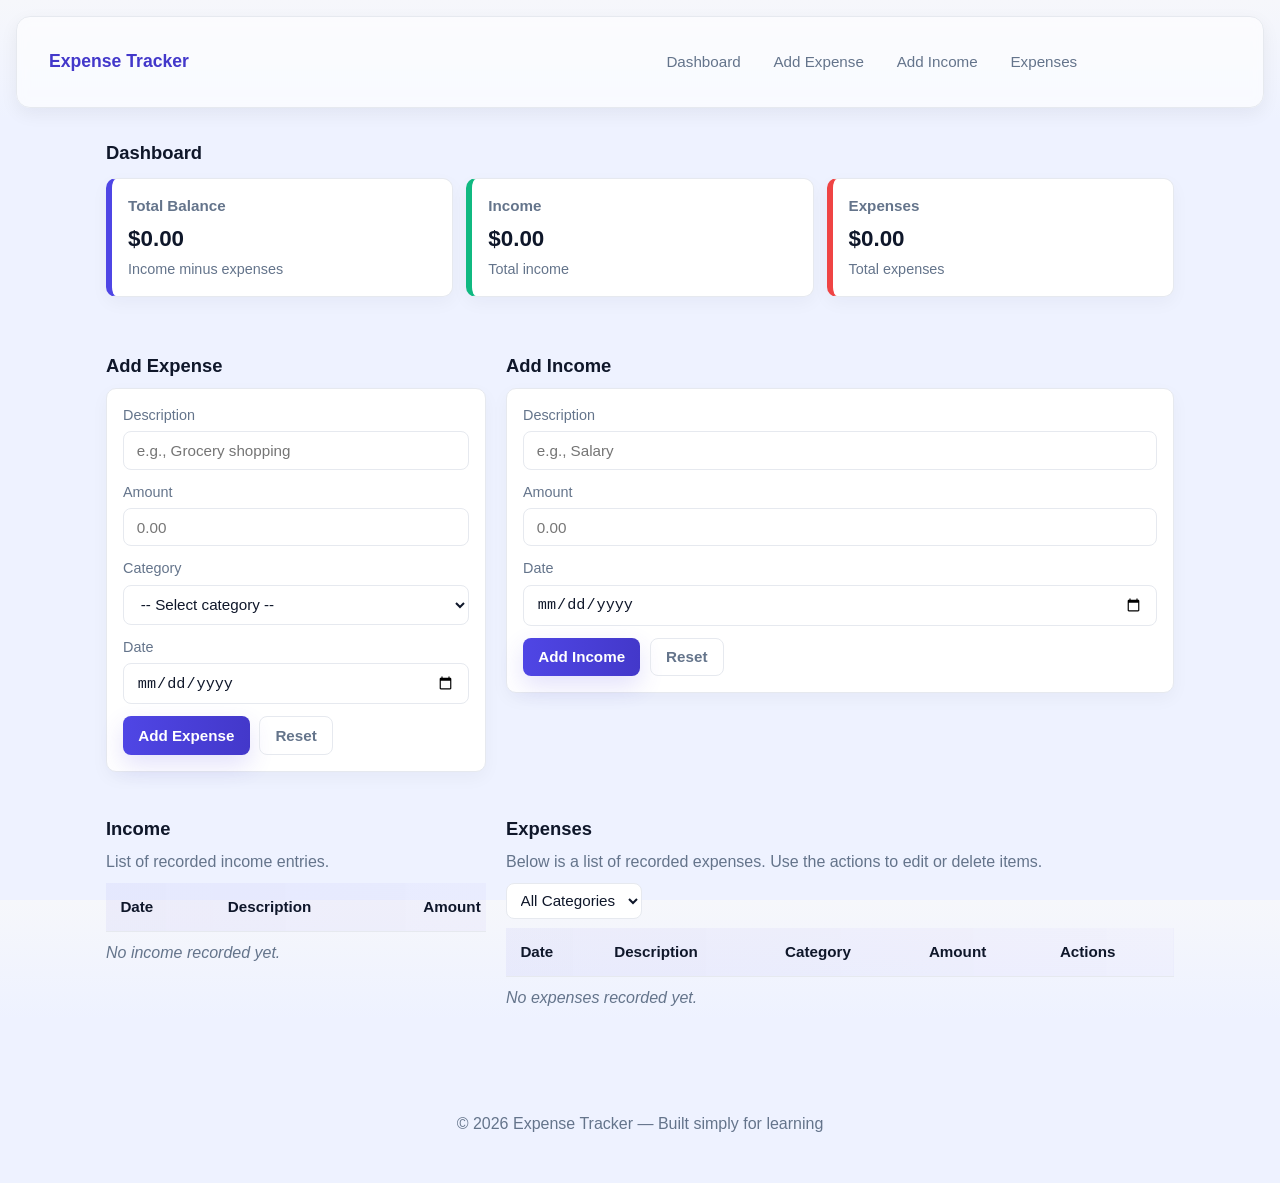
==== index.html @ 728ef807 "Initial commit" ====
﻿<!DOCTYPE html>
<html lang="en">
<head>
  <meta charset="utf-8" />
  <meta name="viewport" content="width=device-width, initial-scale=1" />
  <title>Expense Tracker</title>
  <!-- Link to stylesheet (create style.css later) -->
  <link rel="stylesheet" href="style.css" />
  <!-- Link to JavaScript (create script.js later) -->
  <script src="script.js" defer></script>
</head>
<body>
  <!-- Site header and navigation -->
  <header>
    <nav aria-label="Primary" class="navbar">
      <div class="container navbar-brand">
        <a href="#" class="brand">Expense Tracker</a>
      </div>
      <ul class="container navbar-menu">
        <li><a href="#dashboard">Dashboard</a></li>
        <li><a href="#add-expense">Add Expense</a></li>
        <li><a href="#add-income">Add Income</a></li>
        <li><a href="#expenses-list">Expenses</a></li>
      </ul>
    </nav>
  </header>

  <main class="container">
    <!-- Dashboard summary cards -->
    <section id="dashboard" aria-labelledby="dashboard-heading">
      <h2 id="dashboard-heading">Dashboard</h2>
      <p class="visually-hidden" id="dashboard-description">Quick summary of your balance, income and expenses.</p>

      <div class="cards" role="region" aria-label="Summary cards">
        <!-- Total Balance -->
        <article class="card" id="total-balance" aria-labelledby="balance-title">
          <h3 id="balance-title">Total Balance</h3>
          <p class="amount" aria-live="polite">$0.00</p>
          <p class="card-note">Income minus expenses</p>
        </article>

        <!-- Income -->
        <article class="card" id="total-income" aria-labelledby="income-title">
          <h3 id="income-title">Income</h3>
          <p class="amount" aria-live="polite">$0.00</p>
          <p class="card-note">Total income</p>
        </article>

        <!-- Expenses -->
        <article class="card" id="total-expenses" aria-labelledby="expenses-title">
          <h3 id="expenses-title">Expenses</h3>
          <p class="amount" aria-live="polite">$0.00</p>
          <p class="card-note">Total expenses</p>
        </article>
      </div>
    </section>

    <!-- Add Expense form -->
    <section id="add-expense" aria-labelledby="add-expense-heading">
      <h2 id="add-expense-heading">Add Expense</h2>

      <!-- Beginner-friendly form with labels and simple inputs -->
      <form id="expense-form" autocomplete="off">
        <div class="form-row">
          <label for="description">Description</label>
          <input type="text" id="description" name="description" placeholder="e.g., Grocery shopping" required />
        </div>

        <div class="form-row">
          <label for="amount">Amount</label>
          <input type="number" id="amount" name="amount" placeholder="0.00" step="0.01" min="0" required />
        </div>

        <div class="form-row">
          <label for="category">Category</label>
          <select id="category" name="category">
            <option value="">-- Select category --</option>
            <option value="food">Food</option>
            <option value="transport">Transport</option>
            <option value="utilities">Utilities</option>
            <option value="entertainment">Entertainment</option>
            <option value="other">Other</option>
          </select>
        </div>

        <div class="form-row">
          <label for="date">Date</label>
          <input type="date" id="date" name="date" />
        </div>

        <div class="form-actions">
          <button type="submit">Add Expense</button>
          <button type="reset">Reset</button>
        </div>
      </form>
    </section>

    <!-- Add Income form (new) -->
    <section id="add-income" aria-labelledby="add-income-heading">
      <h2 id="add-income-heading">Add Income</h2>

      <!-- Simple income form: description, amount, date -->
      <form id="income-form" autocomplete="off">
        <div class="form-row">
          <label for="income-description">Description</label>
          <input type="text" id="income-description" name="income-description" placeholder="e.g., Salary" required />
        </div>

        <div class="form-row">
          <label for="income-amount">Amount</label>
          <input type="number" id="income-amount" name="income-amount" placeholder="0.00" step="0.01" min="0" required />
        </div>

        <div class="form-row">
          <label for="income-date">Date</label>
          <input type="date" id="income-date" name="income-date" />
        </div>

        <div class="form-actions">
          <button type="submit">Add Income</button>
          <button type="reset">Reset</button>
        </div>
      </form>
    </section>

    <!-- Income list (new) - placed before expenses so it appears above expenses on wide screens -->
    <section id="income-list" aria-labelledby="income-heading">
      <h2 id="income-heading">Income</h2>
      <p class="help-text">List of recorded income entries.</p>

      <div class="table-wrap">
        <table id="incomes-table">
          <caption class="visually-hidden">List of incomes</caption>
          <thead>
            <tr>
              <th scope="col">Date</th>
              <th scope="col">Description</th>
              <th scope="col">Amount</th>
              <th scope="col">Actions</th>
            </tr>
          </thead>
          <tbody>
            <!-- Rows will be added here by script.js when incomes are added -->
          </tbody>
        </table>

        <p id="no-incomes-message">No income recorded yet.</p>
      </div>
    </section>

    <!-- Expense list section -->
    <section id="expenses-list" aria-labelledby="expenses-heading">
      <h2 id="expenses-heading">Expenses</h2>
      <p class="help-text">Below is a list of recorded expenses. Use the actions to edit or delete items.</p>

      <!-- Category filter control (shows All by default) -->
      <div class="table-controls">
        <label for="category-filter" class="visually-hidden">Filter by category</label>
        <select id="category-filter" aria-label="Filter expenses by category">
          <option value="all">All Categories</option>
          <option value="food">Food</option>
          <option value="transport">Transport</option>
          <option value="utilities">Utilities</option>
          <option value="entertainment">Entertainment</option>
          <option value="other">Other</option>
        </select>
      </div>

      <!-- Table is a clear beginner-friendly way to show list of expenses -->
      <div class="table-wrap">
        <table id="expenses-table">
          <caption class="visually-hidden">List of expenses</caption>
          <thead>
            <tr>
              <th scope="col">Date</th>
              <th scope="col">Description</th>
              <th scope="col">Category</th>
              <th scope="col">Amount</th>
              <th scope="col">Actions</th>
            </tr>
          </thead>
          <tbody>
            <!-- Rows will be added here by script.js when expenses are added -->
          </tbody>
        </table>

        <!-- Message shown when there are no expenses yet -->
        <p id="no-expenses-message">No expenses recorded yet.</p>
      </div>
    </section>
  </main>

  <footer class="site-footer">
    <div class="container">
      <p>&copy; <span id="year">2026</span> Expense Tracker — Built simply for learning</p>
    </div>
  </footer>

  <!-- script.js is linked in the head with defer; JavaScript logic will go there later -->
</body>
</html>
---- style.css ----
﻿/* Expense Tracker - style.css
   Modern, clean, responsive styles for the provided index.html
   Keeps structure semantic and beginner-friendly.
*/

:root {
  --bg: #f6f7fb;
  --card-bg: #ffffff;
  --accent: #4f46e5; /* indigo-600 */
  --accent-600: #4338ca;
  --accent-300: #a78bfa;
  --text: #0f172a; /* slate-900 */
  --muted: #64748b; /* slate-500 */
  --success: #16a34a;
  --danger: #ef4444;
  --border: #e6e9ef;
  --radius: 10px;
  --gap: 1rem;
}

/* Basic reset */
*,
*::before,
*::after {
  box-sizing: border-box;
}

html, body {
  height: 100%;
  margin: 0;
}

body {
  font-family: -apple-system, BlinkMacSystemFont, "Segoe UI", Roboto, "Helvetica Neue", Arial;
  background: linear-gradient(180deg, var(--bg), #eef2ff 120px);
  color: var(--text);
  line-height: 1.45;
  -webkit-font-smoothing:antialiased;
  -moz-osx-font-smoothing:grayscale;
}

.container {
  width: calc(100% - 2rem);
  max-width: 1100px;
  margin: 0 auto;
  padding: 1rem;
}

/* Navbar */
.navbar {
  display: flex;
  align-items: center;
  justify-content: space-between;
  gap: var(--gap);
  padding: 1rem;
  background: rgba(255,255,255,0.6);
  backdrop-filter: blur(6px);
  border-radius: calc(var(--radius) + 4px);
  margin: 1rem;
  box-shadow: 0 6px 18px rgba(16,24,40,0.06);
  border: 1px solid var(--border);
}

.navbar .brand {
  font-weight: 700;
  color: var(--accent-600);
  text-decoration: none;
  font-size: 1.1rem;
}

.navbar-menu {
  list-style: none;
  margin: 0;
  padding: 0;
  display: flex;
  gap: 0.75rem;
}

.navbar-menu li a {
  text-decoration: none;
  color: var(--muted);
  padding: 0.45rem 0.65rem;
  border-radius: 8px;
  transition: background 160ms ease, color 160ms ease, transform 160ms ease;
  font-size: 0.95rem;
}

.navbar-menu li a:hover,
.navbar-menu li a:focus {
  background: linear-gradient(90deg, rgba(167,139,250,0.14), rgba(79,70,229,0.06));
  color: var(--accent-600);
  transform: translateY(-1px);
}

/* Headings */
h1, h2, h3 {
  margin: 0 0 0.5rem 0;
}

h2 {
  font-size: 1.15rem;
  color: var(--text);
}

/* Dashboard cards */
.cards {
  display: grid;
  grid-template-columns: 1fr;
  gap: 0.8rem;
  margin: 0.75rem 0 1.25rem 0;
}

.card {
  background: var(--card-bg);
  border-radius: var(--radius);
  padding: 1rem;
  border: 1px solid var(--border);
  box-shadow: 0 6px 18px rgba(16,24,40,0.04);
}

.card h3 {
  font-size: 0.95rem;
  color: var(--muted);
  margin-bottom: 0.35rem;
}

.card .amount {
  font-weight: 700;
  font-size: 1.4rem;
  color: var(--text);
  margin: 0.15rem 0;
}

.card-note {
  margin: 0.25rem 0 0;
  color: var(--muted);
  font-size: 0.9rem;
}

/* Add some accent styles per card */
#total-balance { border-left: 6px solid var(--accent); }
#total-income { border-left: 6px solid #10b981; } /* green */
#total-expenses { border-left: 6px solid var(--danger); }

/* Add Expense & Income forms */
#add-expense,
#add-income {
  margin: 1rem 0 1.5rem 0;
}

form#expense-form,
form#income-form {
  background: var(--card-bg);
  padding: 1rem;
  border-radius: var(--radius);
  border: 1px solid var(--border);
  box-shadow: 0 6px 18px rgba(16,24,40,0.04);
}

.form-row {
  display: flex;
  flex-direction: column;
  margin-bottom: 0.75rem;
}

.form-row label {
  font-size: 0.9rem;
  color: var(--muted);
  margin-bottom: 0.35rem;
}

.form-row input[type="text"],
.form-row input[type="number"],
.form-row input[type="date"],
.form-row select {
  padding: 0.6rem 0.8rem;
  border-radius: 8px;
  border: 1px solid var(--border);
  background: #fff;
  font-size: 0.95rem;
  color: var(--text);
  outline: none;
  transition: box-shadow 140ms ease, border-color 140ms ease, transform 140ms ease;
}

.form-row input:focus,
.form-row select:focus {
  box-shadow: 0 6px 18px rgba(79,70,229,0.08);
  border-color: var(--accent-600);
  transform: translateY(-1px);
}

.form-actions {
  display: flex;
  gap: 0.6rem;
  margin-top: 0.75rem;
}

button {
  cursor: pointer;
  border: none;
  padding: 0.6rem 0.95rem;
  border-radius: 8px;
  font-weight: 600;
  font-size: 0.95rem;
  transition: transform 140ms ease, box-shadow 140ms ease;
}

button[type="submit"] {
  background: linear-gradient(90deg, var(--accent), var(--accent-600));
  color: white;
  box-shadow: 0 10px 24px rgba(79,70,229,0.16);
}

button[type="submit"]:hover {
  transform: translateY(-2px);
  box-shadow: 0 14px 28px rgba(79,70,229,0.18);
}

button[type="reset"] {
  background: transparent;
  color: var(--muted);
  border: 1px solid var(--border);
}

button[type="reset"]:hover {
  background: #fff;
  transform: translateY(-1px);
}

/* Tables (shared styles) */
.table-wrap {
  background: transparent;
  margin-top: 0.6rem;
}

table {
  width: 100%;
  border-collapse: collapse;
  min-width: 600px; /* allows horizontal scroll on small screens */
}

thead {
  background: linear-gradient(90deg, rgba(79,70,229,0.06), rgba(167,139,250,0.04));
}

th,
td {
  padding: 0.8rem 0.9rem;
  text-align: left;
  border-bottom: 1px solid var(--border);
  font-size: 0.95rem;
}

td.amount-cell {
  text-align: right;
  font-weight: 600;
}

tbody tr:hover {
  background: rgba(79,70,229,0.02);
}

.action-btn {
  display: inline-flex;
  gap: 0.35rem;
  align-items: center;
  padding: 0.35rem 0.5rem;
  border-radius: 6px;
  font-size: 0.85rem;
  border: 1px solid var(--border);
  background: #fff;
  color: var(--muted);
}

.action-btn:hover {
  transform: translateY(-1px);
  color: var(--text);
}

.action-btn.delete {
  border-color: rgba(239,68,68,0.12);
  color: var(--danger);
}

/* Table controls (filters, search, etc.) */
.table-controls {
  display: flex;
  gap: 0.6rem;
  align-items: center;
  margin: 0.5rem 0 0.3rem 0;
}

.table-controls select {
  padding: 0.45rem 0.6rem;
  border-radius: 8px;
  border: 1px solid var(--border);
  background: #fff;
  color: var(--text);
  font-size: 0.95rem;
}

/* Messages when there are no entries */
#no-expenses-message,
#no-incomes-message {
  margin: 0.6rem 0 0;
  color: var(--muted);
  font-style: italic;
}

/* Footer */
.site-footer {
  margin-top: 2rem;
  padding: 1rem;
  text-align: center;
  color: var(--muted);
}

/* Utility: visually-hidden for accessibility */
.visually-hidden {
  position: absolute !important;
  height: 1px;
  width: 1px;
  overflow: hidden;
  clip: rect(1px, 1px, 1px, 1px);
  white-space: nowrap;
  border: 0;
  padding: 0;
  margin: -1px;
}

/* Responsive layout */
@media (min-width: 640px) {
  .cards { grid-template-columns: repeat(2, 1fr); }
}

@media (min-width: 900px) {
  .cards { grid-template-columns: repeat(3, 1fr); }

  /* Place the add-expense and add-income forms on the left and lists on the right */
  main.container {
    display: grid;
    grid-template-columns: 380px 1fr;
    gap: 1.25rem;
    align-items: start;
  }

  /* Keep dashboard full width above the two-column layout */
  #dashboard { grid-column: 1 / -1; }
}

/* Improve focus outlines for keyboard users */
:focus {
  outline: 3px solid rgba(79,70,229,0.12);
  outline-offset: 2px;
}

/* Small print */
.help-text {
  color: var(--muted);
  margin: 0.25rem 0 0.6rem 0;
}

/* Ensure table fits and remains scrollable on small screens */
.table-wrap {
  overflow-x: auto;
  -webkit-overflow-scrolling: touch;
  padding-bottom: 0.4rem;
}
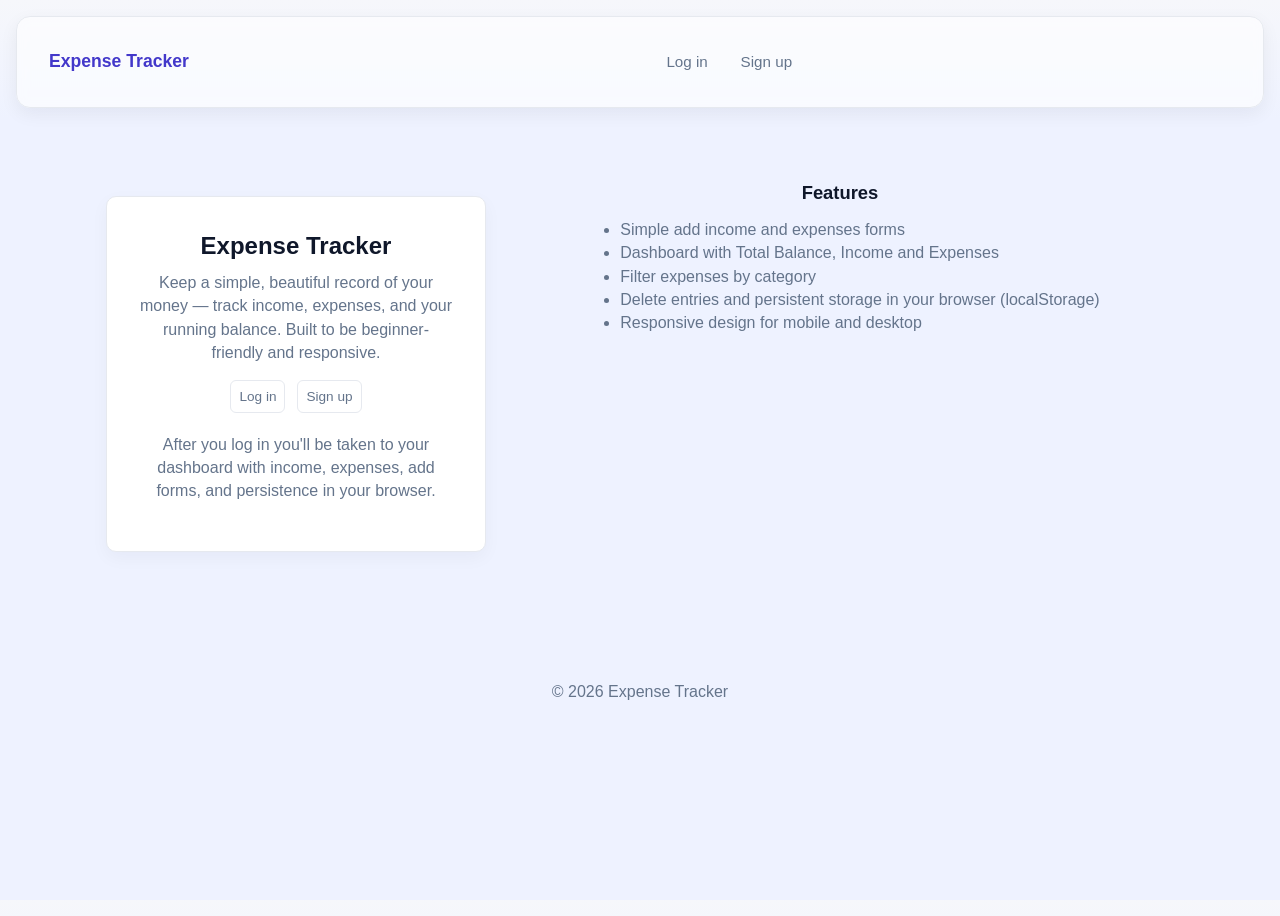
==== commit bc9949aa: "Added login and signup pages" ====
--- a/index.html
+++ b/index.html
@@ -4,198 +4,51 @@
   <meta charset="utf-8" />
   <meta name="viewport" content="width=device-width, initial-scale=1" />
   <title>Expense Tracker</title>
-  <!-- Link to stylesheet (create style.css later) -->
   <link rel="stylesheet" href="style.css" />
-  <!-- Link to JavaScript (create script.js later) -->
   <script src="script.js" defer></script>
 </head>
 <body>
-  <!-- Site header and navigation -->
   <header>
     <nav aria-label="Primary" class="navbar">
       <div class="container navbar-brand">
-        <a href="#" class="brand">Expense Tracker</a>
+        <a href="index.html" class="brand">Expense Tracker</a>
       </div>
       <ul class="container navbar-menu">
-        <li><a href="#dashboard">Dashboard</a></li>
-        <li><a href="#add-expense">Add Expense</a></li>
-        <li><a href="#add-income">Add Income</a></li>
-        <li><a href="#expenses-list">Expenses</a></li>
+        <li><a href="login.html">Log in</a></li>
+        <li><a href="signup.html">Sign up</a></li>
       </ul>
     </nav>
   </header>
 
-  <main class="container">
-    <!-- Dashboard summary cards -->
-    <section id="dashboard" aria-labelledby="dashboard-heading">
-      <h2 id="dashboard-heading">Dashboard</h2>
-      <p class="visually-hidden" id="dashboard-description">Quick summary of your balance, income and expenses.</p>
+  <main class="container" style="padding-top:2.5rem;">
+    <section class="card" style="padding:2rem; max-width:900px; margin:2rem auto; text-align:center;">
+      <h1 style="margin-bottom:0.5rem;">Expense Tracker</h1>
+      <p class="help-text" style="margin-bottom:1rem;">Keep a simple, beautiful record of your money — track income, expenses, and your running balance. Built to be beginner-friendly and responsive.</p>
 
-      <div class="cards" role="region" aria-label="Summary cards">
-        <!-- Total Balance -->
-        <article class="card" id="total-balance" aria-labelledby="balance-title">
-          <h3 id="balance-title">Total Balance</h3>
-          <p class="amount" aria-live="polite">$0.00</p>
-          <p class="card-note">Income minus expenses</p>
-        </article>
+      <div style="display:flex; gap:0.75rem; justify-content:center; margin-top:1rem;">
+        <a href="login.html" class="action-btn" style="text-decoration:none;">Log in</a>
+        <a href="signup.html" class="action-btn" style="text-decoration:none;">Sign up</a>
+      </div>
 
-        <!-- Income -->
-        <article class="card" id="total-income" aria-labelledby="income-title">
-          <h3 id="income-title">Income</h3>
-          <p class="amount" aria-live="polite">$0.00</p>
-          <p class="card-note">Total income</p>
-        </article>
-
-        <!-- Expenses -->
-        <article class="card" id="total-expenses" aria-labelledby="expenses-title">
-          <h3 id="expenses-title">Expenses</h3>
-          <p class="amount" aria-live="polite">$0.00</p>
-          <p class="card-note">Total expenses</p>
-        </article>
-      </div>
+      <p style="margin-top:1.25rem; color:var(--muted);">After you log in you'll be taken to your dashboard with income, expenses, add forms, and persistence in your browser.</p>
     </section>
 
-    <!-- Add Expense form -->
-    <section id="add-expense" aria-labelledby="add-expense-heading">
-      <h2 id="add-expense-heading">Add Expense</h2>
-
-      <!-- Beginner-friendly form with labels and simple inputs -->
-      <form id="expense-form" autocomplete="off">
-        <div class="form-row">
-          <label for="description">Description</label>
-          <input type="text" id="description" name="description" placeholder="e.g., Grocery shopping" required />
-        </div>
-
-        <div class="form-row">
-          <label for="amount">Amount</label>
-          <input type="number" id="amount" name="amount" placeholder="0.00" step="0.01" min="0" required />
-        </div>
-
-        <div class="form-row">
-          <label for="category">Category</label>
-          <select id="category" name="category">
-            <option value="">-- Select category --</option>
-            <option value="food">Food</option>
-            <option value="transport">Transport</option>
-            <option value="utilities">Utilities</option>
-            <option value="entertainment">Entertainment</option>
-            <option value="other">Other</option>
-          </select>
-        </div>
-
-        <div class="form-row">
-          <label for="date">Date</label>
-          <input type="date" id="date" name="date" />
-        </div>
-
-        <div class="form-actions">
-          <button type="submit">Add Expense</button>
-          <button type="reset">Reset</button>
-        </div>
-      </form>
-    </section>
-
-    <!-- Add Income form (new) -->
-    <section id="add-income" aria-labelledby="add-income-heading">
-      <h2 id="add-income-heading">Add Income</h2>
-
-      <!-- Simple income form: description, amount, date -->
-      <form id="income-form" autocomplete="off">
-        <div class="form-row">
-          <label for="income-description">Description</label>
-          <input type="text" id="income-description" name="income-description" placeholder="e.g., Salary" required />
-        </div>
-
-        <div class="form-row">
-          <label for="income-amount">Amount</label>
-          <input type="number" id="income-amount" name="income-amount" placeholder="0.00" step="0.01" min="0" required />
-        </div>
-
-        <div class="form-row">
-          <label for="income-date">Date</label>
-          <input type="date" id="income-date" name="income-date" />
-        </div>
-
-        <div class="form-actions">
-          <button type="submit">Add Income</button>
-          <button type="reset">Reset</button>
-        </div>
-      </form>
-    </section>
-
-    <!-- Income list (new) - placed before expenses so it appears above expenses on wide screens -->
-    <section id="income-list" aria-labelledby="income-heading">
-      <h2 id="income-heading">Income</h2>
-      <p class="help-text">List of recorded income entries.</p>
-
-      <div class="table-wrap">
-        <table id="incomes-table">
-          <caption class="visually-hidden">List of incomes</caption>
-          <thead>
-            <tr>
-              <th scope="col">Date</th>
-              <th scope="col">Description</th>
-              <th scope="col">Amount</th>
-              <th scope="col">Actions</th>
-            </tr>
-          </thead>
-          <tbody>
-            <!-- Rows will be added here by script.js when incomes are added -->
-          </tbody>
-        </table>
-
-        <p id="no-incomes-message">No income recorded yet.</p>
-      </div>
-    </section>
-
-    <!-- Expense list section -->
-    <section id="expenses-list" aria-labelledby="expenses-heading">
-      <h2 id="expenses-heading">Expenses</h2>
-      <p class="help-text">Below is a list of recorded expenses. Use the actions to edit or delete items.</p>
-
-      <!-- Category filter control (shows All by default) -->
-      <div class="table-controls">
-        <label for="category-filter" class="visually-hidden">Filter by category</label>
-        <select id="category-filter" aria-label="Filter expenses by category">
-          <option value="all">All Categories</option>
-          <option value="food">Food</option>
-          <option value="transport">Transport</option>
-          <option value="utilities">Utilities</option>
-          <option value="entertainment">Entertainment</option>
-          <option value="other">Other</option>
-        </select>
-      </div>
-
-      <!-- Table is a clear beginner-friendly way to show list of expenses -->
-      <div class="table-wrap">
-        <table id="expenses-table">
-          <caption class="visually-hidden">List of expenses</caption>
-          <thead>
-            <tr>
-              <th scope="col">Date</th>
-              <th scope="col">Description</th>
-              <th scope="col">Category</th>
-              <th scope="col">Amount</th>
-              <th scope="col">Actions</th>
-            </tr>
-          </thead>
-          <tbody>
-            <!-- Rows will be added here by script.js when expenses are added -->
-          </tbody>
-        </table>
-
-        <!-- Message shown when there are no expenses yet -->
-        <p id="no-expenses-message">No expenses recorded yet.</p>
-      </div>
+    <section style="max-width:1100px; margin:1rem auto;">
+      <h2 style="text-align:center;">Features</h2>
+      <ul style="max-width:800px; margin:0.75rem auto 2rem; color:var(--muted);">
+        <li>Simple add income and expenses forms</li>
+        <li>Dashboard with Total Balance, Income and Expenses</li>
+        <li>Filter expenses by category</li>
+        <li>Delete entries and persistent storage in your browser (localStorage)</li>
+        <li>Responsive design for mobile and desktop</li>
+      </ul>
     </section>
   </main>
 
   <footer class="site-footer">
     <div class="container">
-      <p>&copy; <span id="year">2026</span> Expense Tracker — Built simply for learning</p>
+      <p style="color:var(--muted);">&copy; <span id="year">2026</span> Expense Tracker</p>
     </div>
   </footer>
-
-  <!-- script.js is linked in the head with defer; JavaScript logic will go there later -->
 </body>
 </html>
